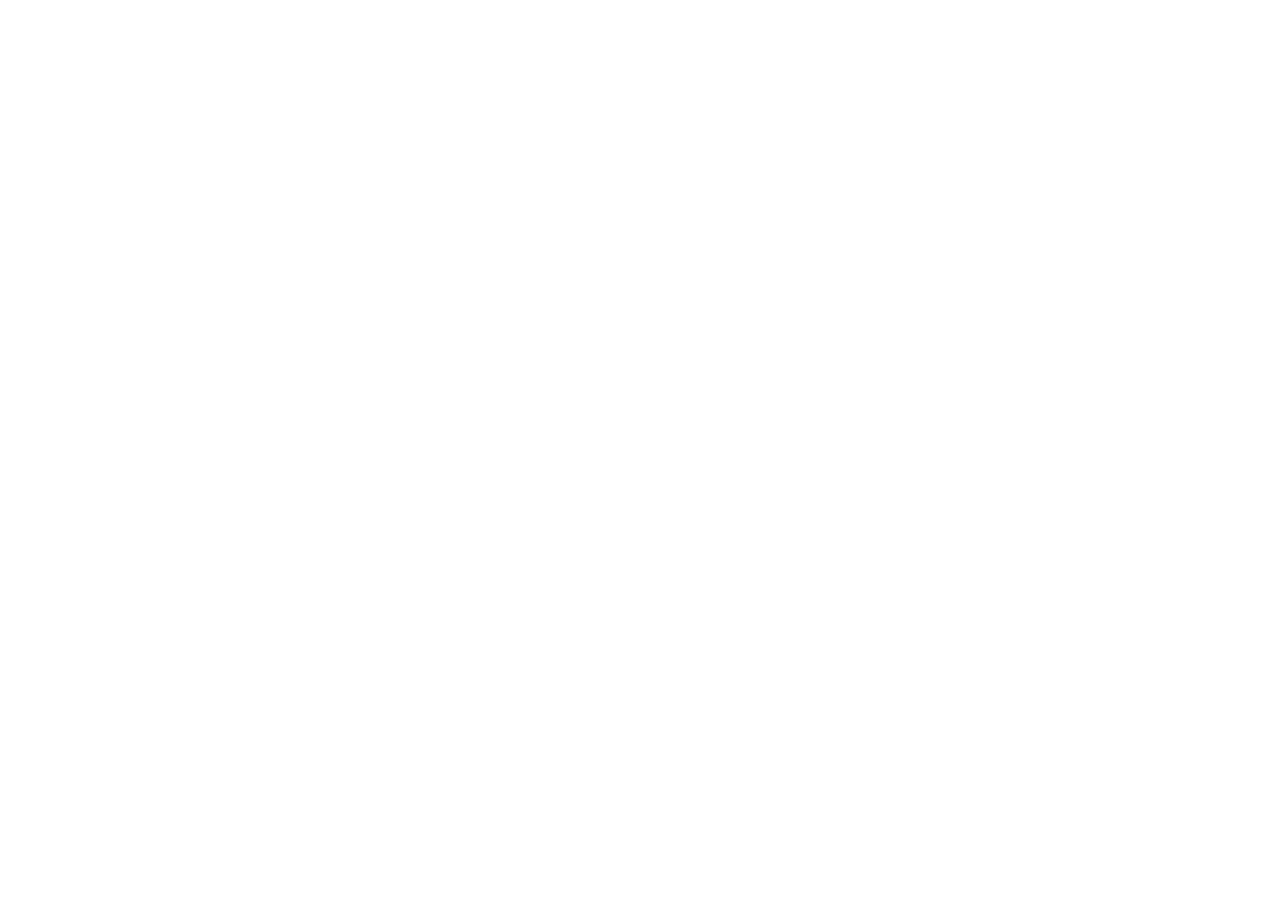
==== index.html @ 12401882 "criei o codigo principal" ====
<!DOCTYPE html>
<html lang="pt-br">
<head>
    <meta charset="UTF-8">
    <meta name="viewport" content="width=device-width, initial-scale=1.0">
   <link rel="shortcut icon" href="favicon.ico" type="image/x-icon">
    <title>Projeto rede socias</title>
</head>
<body>
    
</body>
</html>
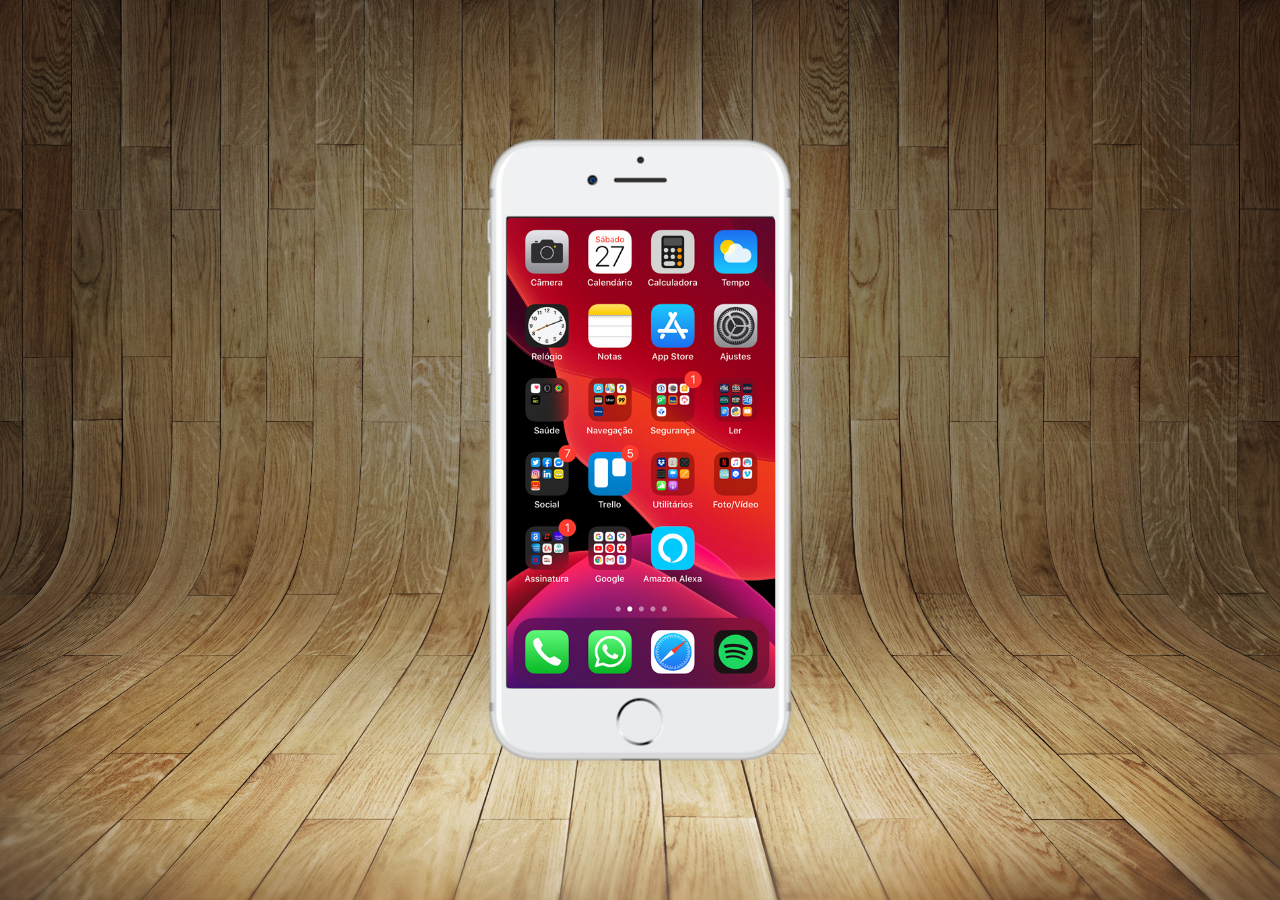
==== commit 8abed657: "criei a tela home" ====
--- a/index.html
+++ b/index.html
@@ -4,9 +4,18 @@
     <meta charset="UTF-8">
     <meta name="viewport" content="width=device-width, initial-scale=1.0">
    <link rel="shortcut icon" href="favicon.ico" type="image/x-icon">
-    <title>Projeto rede socias</title>
+    <link rel="stylesheet" href="estilos/style.css">
+   <title>Projeto rede socias</title>
 </head>
 <body>
-    
+    <main>
+        <section id="telefone">
+        <iframe src="home.html" name="tela" id="tela" frameborder="0"></iframe>
+        </section>
+
+        <section id="redesocias">
+
+        </section>
+    </main>
 </body>
 </html>--- a/estilos/style.css
+++ b/estilos/style.css
@@ -0,0 +1,46 @@
+@charset "UTF-8" ;
+
+*{
+    margin: 0px;
+    padding: 0px;
+    font-family: Arial, Helvetica, sans-serif;
+}
+
+html,body{
+    height: 100vh;
+    width: 100vw;
+    background-color: black;
+}
+
+body{
+
+    background: url("../imagens/fundo-madeira.jpg") no-repeat top center;
+    background-size: cover;
+    background-attachment: fixed;
+    
+}
+
+main{
+    height: 100vh;
+    position: relative;
+    
+}
+
+section#telefone{
+    position: absolute;
+    top: 50%;
+    left: 50%;
+    transform: translate(-50%,-50%);
+    height: 627px;
+    width: 311px;
+    background:url("../imagens/frame-iphone.png") no-repeat;
+}
+
+iframe#tela{
+    position: relative;
+    top:81px;
+    left:22px;
+    width:269px;
+    height:471px;
+    border-radius: 5px;
+}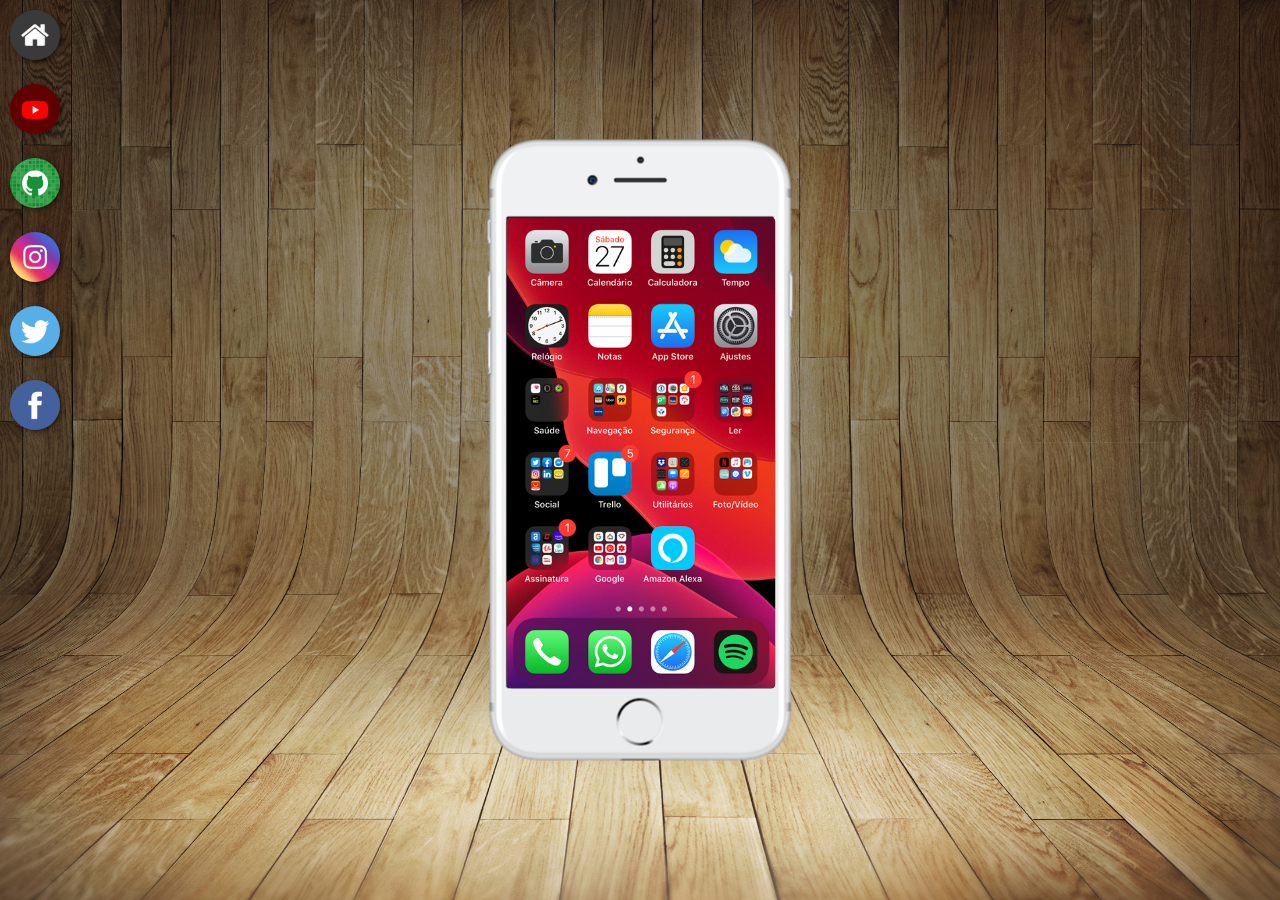
==== commit 67a4e7d9: "cirei botoes na lateral" ====
--- a/index.html
+++ b/index.html
@@ -13,7 +13,13 @@
         <iframe src="home.html" name="tela" id="tela" frameborder="0"></iframe>
         </section>
 
-        <section id="redesocias">
+        <section id="rede-socias">
+            <a href="#" target="tela"> <img src="imagens/logo-home.jpg" alt="home"></a><br>
+            <a href="#" target="tela"> <img src="imagens/logo-youtube.jpg" alt="youtube"> </a><br>
+            <a href="#" target="tela"> <img src="imagens/logo-github.jpg" alt="github"> </a><br>
+            <a href="#" target="tela"><img src="imagens/logo-instagram.jpg" alt="instagram"> </a><br>
+            <a href="#" target="tela"> <img src="imagens/logo-twitter.jpg" alt="twitter"></a><br>
+            <a href="#" target="tela"> <img src="imagens/logo-facebook.jpg" alt="facebook"> </a><br>
 
         </section>
     </main>
--- a/estilos/style.css
+++ b/estilos/style.css
@@ -43,4 +43,20 @@
     width:269px;
     height:471px;
     border-radius: 5px;
+}
+
+section#rede-socias img{
+    width: 50px;
+    margin: 10px;
+    border-radius: 50%;
+    box-sizing: border-box;
+    box-shadow: 2px 2px 5px rgba(0, 0, 0, 0.486);
+
+}
+section#rede-socias img:hover{
+    border: 2px solid rgba(255, 255, 255, 0.658);
+    transform: translate(-5px ,-5px);
+    box-shadow: 5px 5px 10px black;
+    transition: transform .5s , border .8s;
+
 }